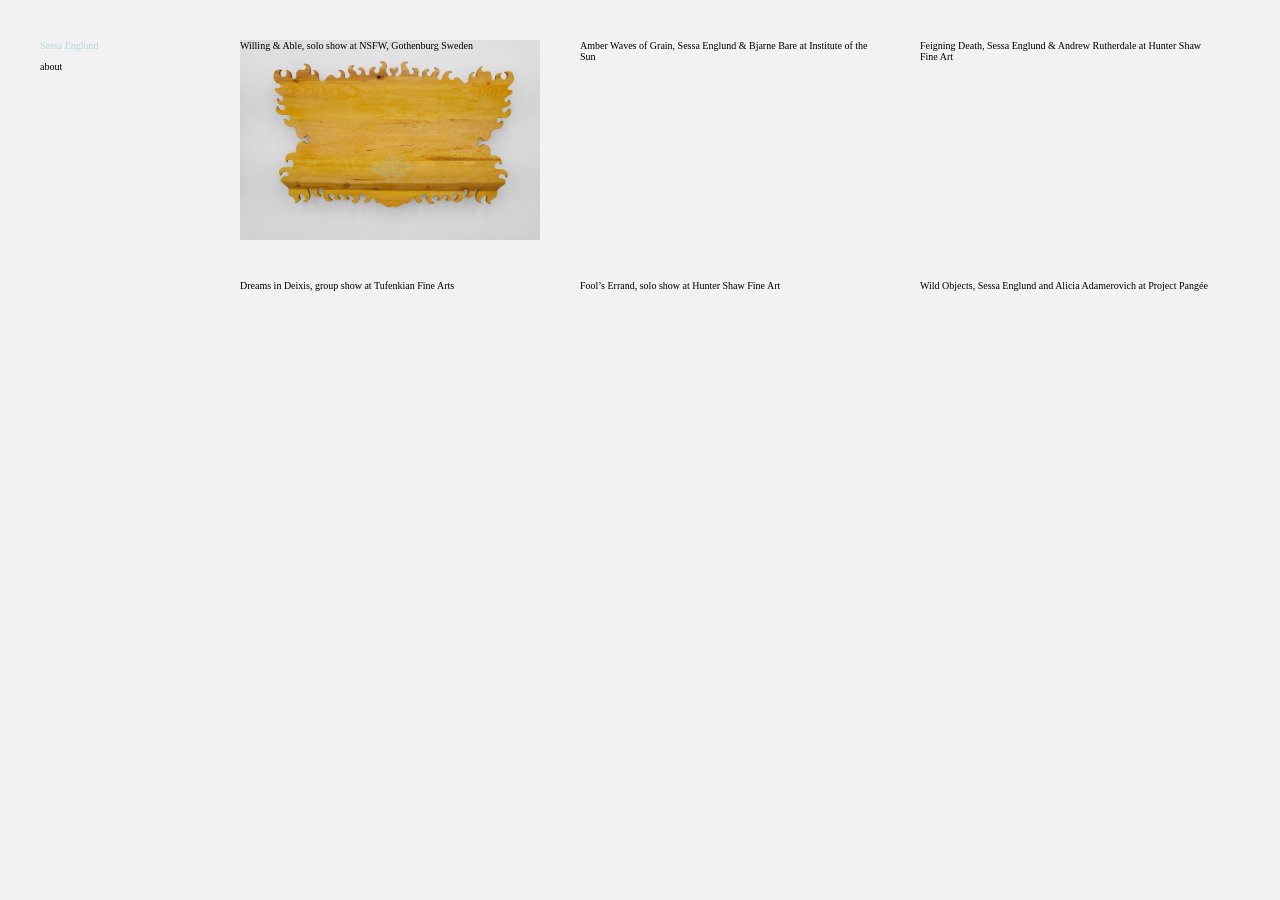
==== index.html @ 7e0e7393 "Update index.html" ====
<!DOCTYPE html>
<html lang="en">
<head>
  <meta charset="UTF-8">
  <meta name="viewport" content="width=device-width, initial-scale=1.0">

  <title>Sessa Englund – Artist Portfolio</title>
  <meta name="description" content="Sessa Englund is a Berlin-based contemporary artist. Official portfolio showcasing artworks, exhibitions, and projects.">

  <link rel="stylesheet" href="style.css">
</head>

<body>

<div class="page">

  <!-- LEFT MENU -->
  <div class="menu">
    <a class="active" href="index.html">Sessa Englund</a>
    <a href="about.html">about</a>
  </div>

  <!-- CENTER CONTENT -->
  <div class="main">

    <div class="grid">

      <div class="item">
        <a href="#">
          <img src="images/willing.jpg" alt="">
          <div class="title">Willing & Able, solo show at NSFW, Gothenburg Sweden</div>
        </a>
      </div>

      <div class="item">
        <a href="#">
          <img src="images/amber.jpg" alt="">
          <div class="title">Amber Waves of Grain, Sessa Englund & Bjarne Bare at Institute of the Sun</div>
        </a>
      </div>

      <div class="item">
        <a href="#">
          <img src="images/feigning.jpg" alt="">
          <div class="title">Feigning Death, Sessa Englund & Andrew Rutherdale at Hunter Shaw Fine Art</div>
        </a>
      </div>

      <div class="item">
        <a href="#">
          <img src="images/dreams.jpg" alt="">
          <div class="title">Dreams in Deixis, group show at Tufenkian Fine Arts</div>
        </a>
      </div>

      <div class="item">
        <a href="#">
          <img src="images/fools.jpg" alt="">
          <div class="title">Fool’s Errand, solo show at Hunter Shaw Fine Art</div>
        </a>
      </div>

      <div class="item">
        <a href="#">
          <img src="images/wild.jpg" alt="">
          <div class="title">Wild Objects, Sessa Englund and Alicia Adamerovich at Project Pangée</div>
        </a>
      </div>

    </div>

  </div>

</div>

</body>
</html>
---- style.css ----
body {
  margin: 0;
  background: #f2f2f2;
  font-family: Georgia, serif;
  font-size: 10px;
  color: black;
}

/* OUTER PADDING */
.page {
  padding: 40px;
}

/* LEFT MENU */
.menu {
  position: fixed;
  top: 40px;
  left: 40px;
  display: flex;
  flex-direction: column;
  gap: 10px;
}

.menu a {
  font-size: 10px;
  color: black;
  text-decoration: none;
}

.menu a:hover {
  color: blue;
}

.menu a.active {
  color: lightblue;
}

/* MAIN CONTENT */
.main {
  margin-left: 200px;
}

/* GRID */
.grid {
  display: flex;
  flex-wrap: wrap;
  gap: 40px;
}

/* ITEM = image + overlay text */
.item {
  position: relative;
  width: 300px;
}

.item img {
  width: 100%;
  display: block;
}

/* TEXT OVER IMAGE */
.item .title {
  position: absolute;
  top: 0;
  left: 0;
  font-size: 10px;
  color: black;
  text-decoration: none;
  padding: 0;
}

/* hover */
.item a:hover .title {
  color: blue;
}
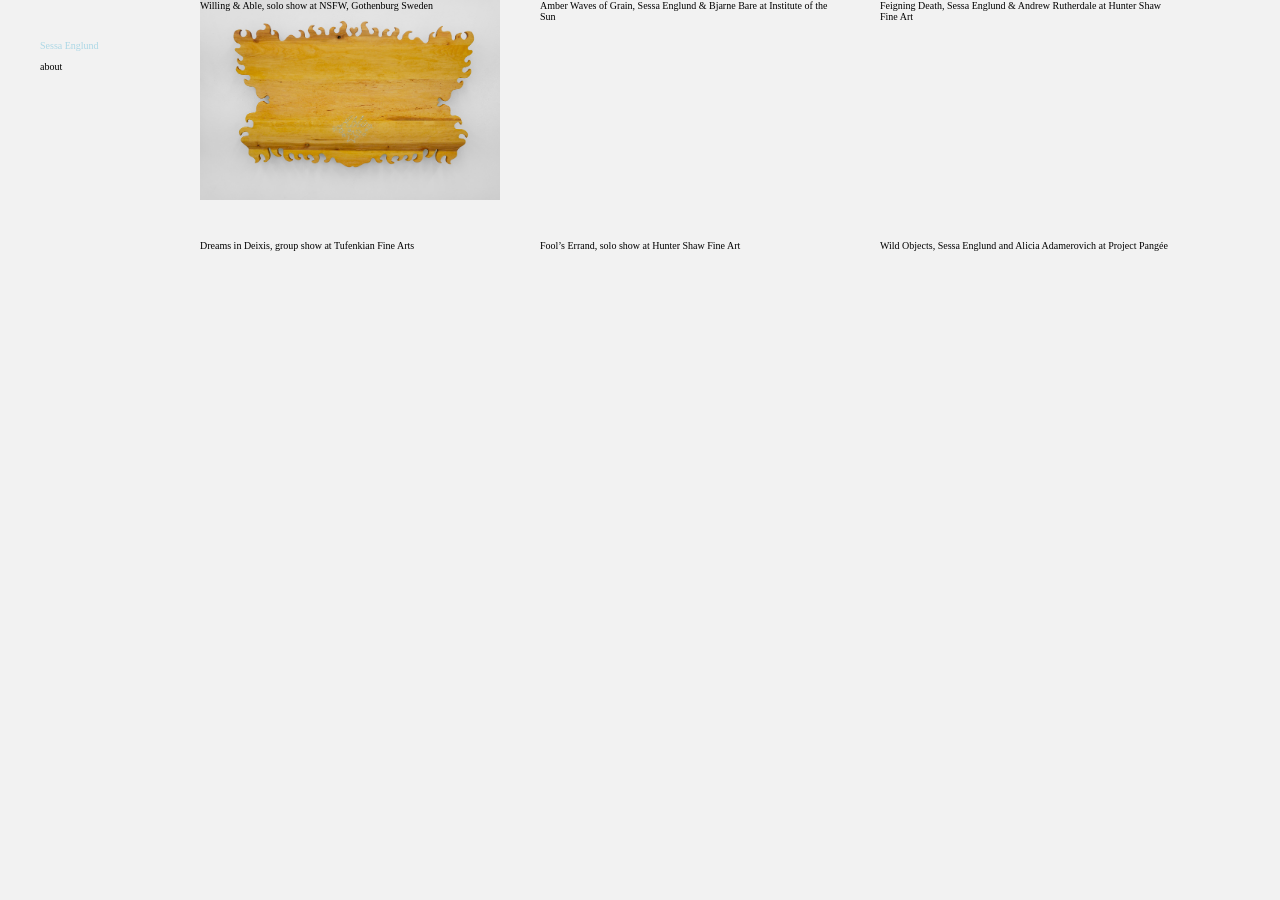
==== commit 5a3aa2f0: "Update index.html" ====
--- a/index.html
+++ b/index.html
@@ -12,7 +12,7 @@
 
 <body>
 
-<div class="page">
+<div class="frame">
 
   <!-- LEFT MENU -->
   <div class="menu">
@@ -20,52 +20,40 @@
     <a href="about.html">about</a>
   </div>
 
-  <!-- CENTER CONTENT -->
+  <!-- MAIN -->
   <div class="main">
 
     <div class="grid">
 
-      <div class="item">
-        <a href="#">
-          <img src="images/willing.jpg" alt="">
-          <div class="title">Willing & Able, solo show at NSFW, Gothenburg Sweden</div>
-        </a>
-      </div>
+      <a class="item" href="#">
+        <img src="images/willing.jpg" alt="">
+        <div class="title">Willing & Able, solo show at NSFW, Gothenburg Sweden</div>
+      </a>
 
-      <div class="item">
-        <a href="#">
-          <img src="images/amber.jpg" alt="">
-          <div class="title">Amber Waves of Grain, Sessa Englund & Bjarne Bare at Institute of the Sun</div>
-        </a>
-      </div>
+      <a class="item" href="#">
+        <img src="images/amber.jpg" alt="">
+        <div class="title">Amber Waves of Grain, Sessa Englund & Bjarne Bare at Institute of the Sun</div>
+      </a>
 
-      <div class="item">
-        <a href="#">
-          <img src="images/feigning.jpg" alt="">
-          <div class="title">Feigning Death, Sessa Englund & Andrew Rutherdale at Hunter Shaw Fine Art</div>
-        </a>
-      </div>
+      <a class="item" href="#">
+        <img src="images/feigning.jpg" alt="">
+        <div class="title">Feigning Death, Sessa Englund & Andrew Rutherdale at Hunter Shaw Fine Art</div>
+      </a>
 
-      <div class="item">
-        <a href="#">
-          <img src="images/dreams.jpg" alt="">
-          <div class="title">Dreams in Deixis, group show at Tufenkian Fine Arts</div>
-        </a>
-      </div>
+      <a class="item" href="#">
+        <img src="images/dreams.jpg" alt="">
+        <div class="title">Dreams in Deixis, group show at Tufenkian Fine Arts</div>
+      </a>
 
-      <div class="item">
-        <a href="#">
-          <img src="images/fools.jpg" alt="">
-          <div class="title">Fool’s Errand, solo show at Hunter Shaw Fine Art</div>
-        </a>
-      </div>
+      <a class="item" href="#">
+        <img src="images/fools.jpg" alt="">
+        <div class="title">Fool’s Errand, solo show at Hunter Shaw Fine Art</div>
+      </a>
 
-      <div class="item">
-        <a href="#">
-          <img src="images/wild.jpg" alt="">
-          <div class="title">Wild Objects, Sessa Englund and Alicia Adamerovich at Project Pangée</div>
-        </a>
-      </div>
+      <a class="item" href="#">
+        <img src="images/wild.jpg" alt="">
+        <div class="title">Wild Objects, Sessa Englund and Alicia Adamerovich at Project Pangée</div>
+      </a>
 
     </div>
 
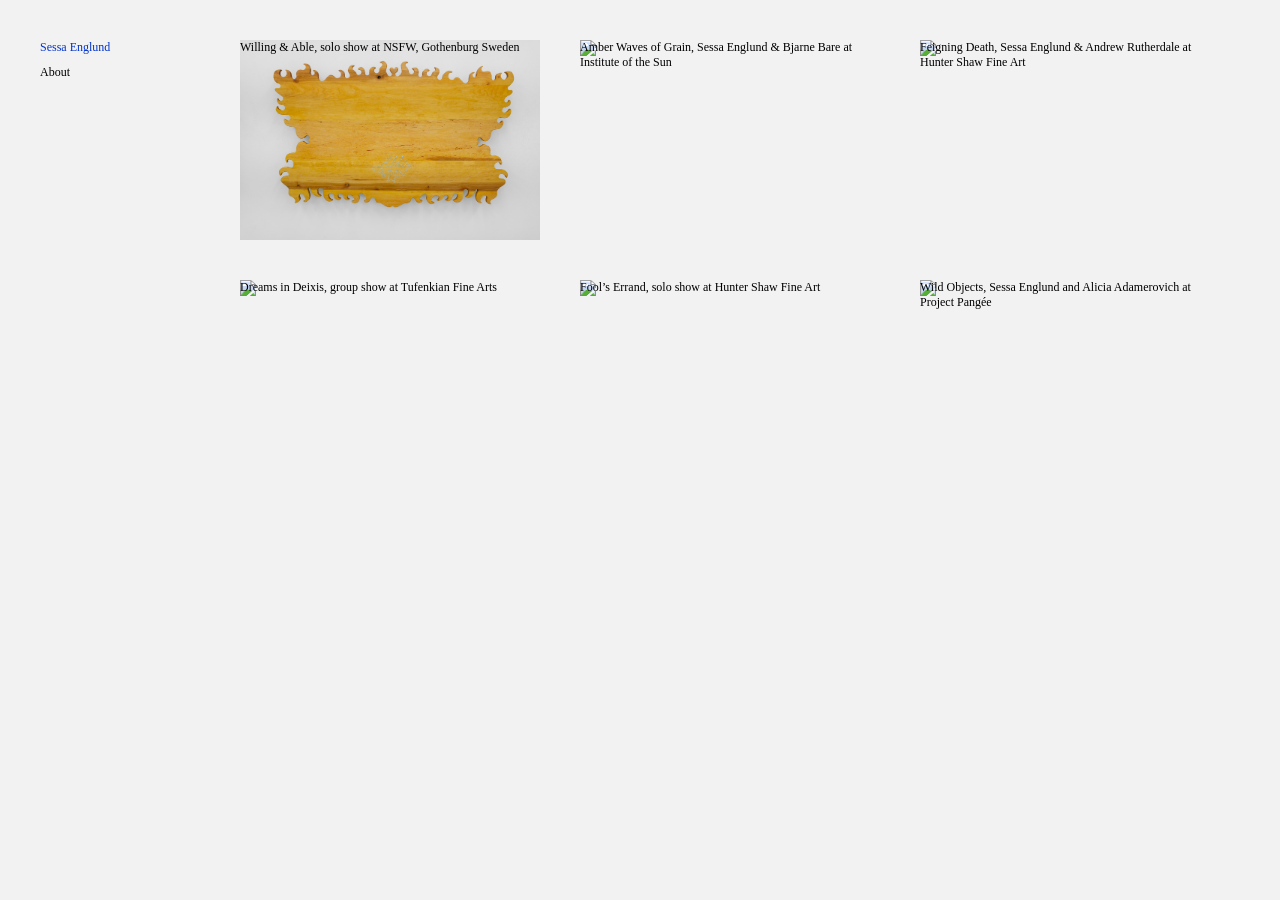
==== commit bd58411b: "Update index.html" ====
--- a/index.html
+++ b/index.html
@@ -14,44 +14,42 @@
 
 <div class="frame">
 
-  <!-- LEFT MENU -->
   <div class="menu">
     <a class="active" href="index.html">Sessa Englund</a>
-    <a href="about.html">about</a>
+    <a href="about.html">About</a>
   </div>
 
-  <!-- MAIN -->
   <div class="main">
 
     <div class="grid">
 
       <a class="item" href="#">
-        <img src="images/willing.jpg" alt="">
+        <img src="images/willing.jpg">
         <div class="title">Willing & Able, solo show at NSFW, Gothenburg Sweden</div>
       </a>
 
       <a class="item" href="#">
-        <img src="images/amber.jpg" alt="">
+        <img src="images/amber.jpg">
         <div class="title">Amber Waves of Grain, Sessa Englund & Bjarne Bare at Institute of the Sun</div>
       </a>
 
       <a class="item" href="#">
-        <img src="images/feigning.jpg" alt="">
+        <img src="images/feigning.jpg">
         <div class="title">Feigning Death, Sessa Englund & Andrew Rutherdale at Hunter Shaw Fine Art</div>
       </a>
 
       <a class="item" href="#">
-        <img src="images/dreams.jpg" alt="">
+        <img src="images/dreams.jpg">
         <div class="title">Dreams in Deixis, group show at Tufenkian Fine Arts</div>
       </a>
 
       <a class="item" href="#">
-        <img src="images/fools.jpg" alt="">
+        <img src="images/fools.jpg">
         <div class="title">Fool’s Errand, solo show at Hunter Shaw Fine Art</div>
       </a>
 
       <a class="item" href="#">
-        <img src="images/wild.jpg" alt="">
+        <img src="images/wild.jpg">
         <div class="title">Wild Objects, Sessa Englund and Alicia Adamerovich at Project Pangée</div>
       </a>
 
--- a/style.css
+++ b/style.css
@@ -1,17 +1,20 @@
 body {
   margin: 0;
+  font-family: Georgia, serif;
+  font-size: 12px;
   background: #f2f2f2;
-  font-family: Georgia, serif;
-  font-size: 10px;
   color: black;
 }
 
-/* OUTER PADDING */
-.page {
+/* 40px SAFE FRAME */
+.frame {
+  position: relative;
+  min-height: 100vh;
   padding: 40px;
+  box-sizing: border-box;
 }
 
-/* LEFT MENU */
+/* LEFT MENU (FIXED) */
 .menu {
   position: fixed;
   top: 40px;
@@ -19,10 +22,11 @@
   display: flex;
   flex-direction: column;
   gap: 10px;
+  z-index: 10;
 }
 
 .menu a {
-  font-size: 10px;
+  font-size: 12px;
   color: black;
   text-decoration: none;
 }
@@ -31,11 +35,16 @@
   color: blue;
 }
 
+/* ACTIVE LINK = DARK BLUE */
 .menu a.active {
-  color: lightblue;
+  color: #0033cc;
 }
 
-/* MAIN CONTENT */
+.menu a.active:hover {
+  color: #0033cc;
+}
+
+/* MAIN */
 .main {
   margin-left: 200px;
 }
@@ -47,29 +56,64 @@
   gap: 40px;
 }
 
-/* ITEM = image + overlay text */
+/* ITEM */
 .item {
   position: relative;
   width: 300px;
+  display: block;
+  text-decoration: none;
 }
 
+/* IMAGE */
 .item img {
   width: 100%;
   display: block;
 }
 
-/* TEXT OVER IMAGE */
-.item .title {
+/* OVERLAY TEXT */
+.title {
   position: absolute;
   top: 0;
   left: 0;
-  font-size: 10px;
+  font-size: 12px;
   color: black;
-  text-decoration: none;
-  padding: 0;
 }
 
-/* hover */
-.item a:hover .title {
+/* HOVER */
+.item:hover .title {
   color: blue;
 }
+
+/* ABOUT TEXT */
+.about-text {
+  max-width: 600px;
+  font-size: 12px;
+  line-height: 1.6;
+}
+
+/* MOBILE */
+@media (max-width: 768px) {
+
+  .frame {
+    padding: 20px;
+  }
+
+  .menu {
+    top: 20px;
+    left: 20px;
+  }
+
+  .main {
+    margin-left: 0;
+    margin-top: 60px;
+  }
+
+  .grid {
+    gap: 20px;
+  }
+
+  .item {
+    width: 100%;
+  }
+
+}
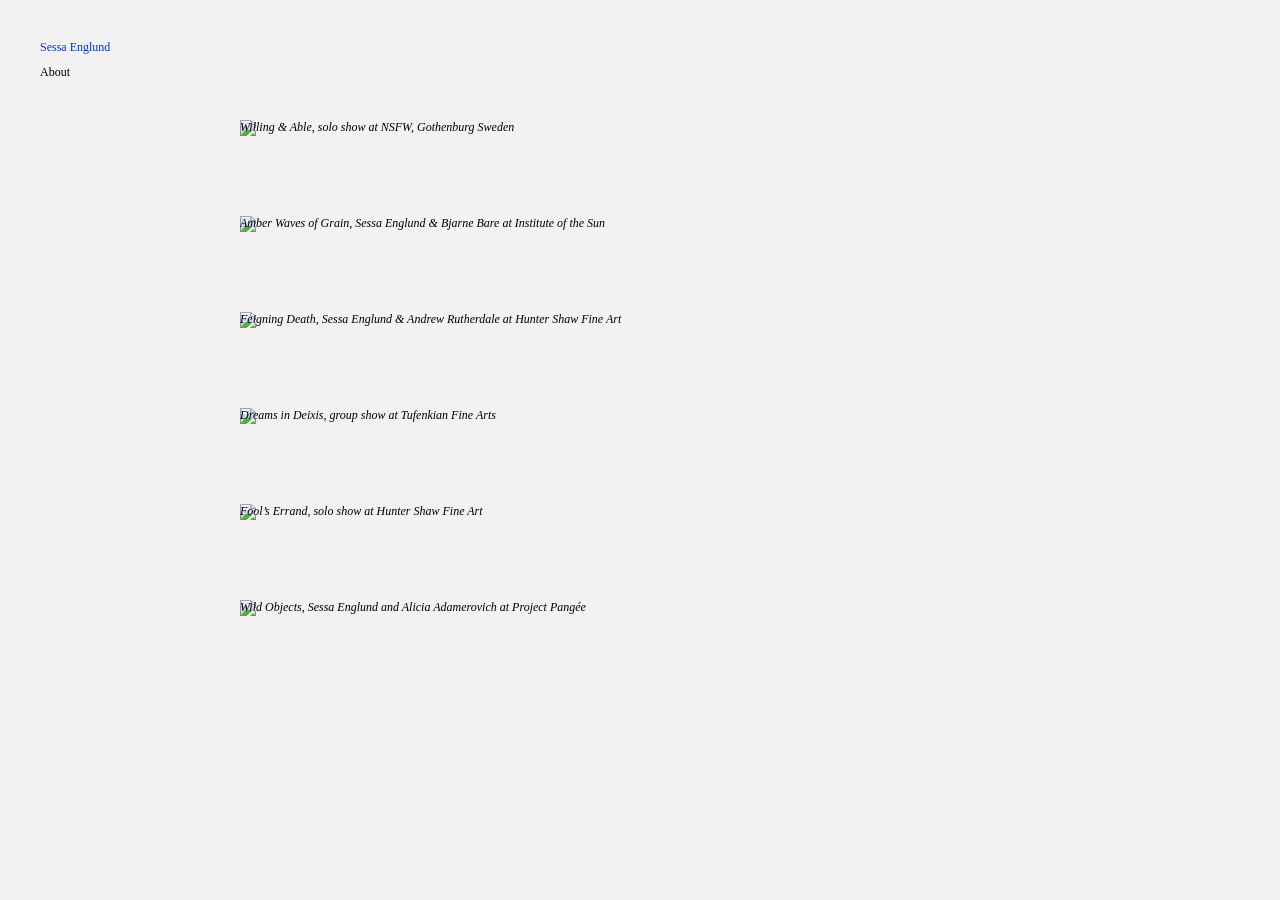
==== commit d129c7ef: "Update index.html" ====
--- a/index.html
+++ b/index.html
@@ -5,6 +5,7 @@
   <meta name="viewport" content="width=device-width, initial-scale=1.0">
 
   <title>Sessa Englund – Artist Portfolio</title>
+
   <meta name="description" content="Sessa Englund is a Berlin-based contemporary artist. Official portfolio showcasing artworks, exhibitions, and projects.">
 
   <link rel="stylesheet" href="style.css">
@@ -23,33 +24,33 @@
 
     <div class="grid">
 
-      <a class="item" href="#">
-        <img src="images/willing.jpg">
+      <a class="item" href="project-template.html">
+        <img src="images/willing.webp">
         <div class="title">Willing & Able, solo show at NSFW, Gothenburg Sweden</div>
       </a>
 
-      <a class="item" href="#">
-        <img src="images/amber.jpg">
+      <a class="item" href="project-template.html">
+        <img src="images/amber.webp">
         <div class="title">Amber Waves of Grain, Sessa Englund & Bjarne Bare at Institute of the Sun</div>
       </a>
 
-      <a class="item" href="#">
-        <img src="images/feigning.jpg">
+      <a class="item" href="project-template.html">
+        <img src="images/feigning.webp">
         <div class="title">Feigning Death, Sessa Englund & Andrew Rutherdale at Hunter Shaw Fine Art</div>
       </a>
 
-      <a class="item" href="#">
-        <img src="images/dreams.jpg">
+      <a class="item" href="project-template.html">
+        <img src="images/dreams.webp">
         <div class="title">Dreams in Deixis, group show at Tufenkian Fine Arts</div>
       </a>
 
-      <a class="item" href="#">
-        <img src="images/fools.jpg">
+      <a class="item" href="project-template.html">
+        <img src="images/fools.webp">
         <div class="title">Fool’s Errand, solo show at Hunter Shaw Fine Art</div>
       </a>
 
-      <a class="item" href="#">
-        <img src="images/wild.jpg">
+      <a class="item" href="project-template.html">
+        <img src="images/wild.webp">
         <div class="title">Wild Objects, Sessa Englund and Alicia Adamerovich at Project Pangée</div>
       </a>
 
--- a/style.css
+++ b/style.css
@@ -6,7 +6,13 @@
   color: black;
 }
 
-/* 40px SAFE FRAME */
+/* GLOBAL ITALICS FOR TITLES */
+.title,
+.project-title {
+  font-style: italic;
+}
+
+/* 40px FRAME */
 .frame {
   position: relative;
   min-height: 100vh;
@@ -14,7 +20,7 @@
   box-sizing: border-box;
 }
 
-/* LEFT MENU (FIXED) */
+/* LEFT MENU */
 .menu {
   position: fixed;
   top: 40px;
@@ -35,16 +41,11 @@
   color: blue;
 }
 
-/* ACTIVE LINK = DARK BLUE */
 .menu a.active {
   color: #0033cc;
 }
 
-.menu a.active:hover {
-  color: #0033cc;
-}
-
-/* MAIN */
+/* MAIN LAYOUT */
 .main {
   margin-left: 200px;
 }
@@ -52,25 +53,32 @@
 /* GRID */
 .grid {
   display: flex;
-  flex-wrap: wrap;
-  gap: 40px;
+  flex-direction: column;
+  gap: 80px;
+
+  /* EXTRA SPACE ABOVE + BELOW */
+  padding-top: 80px;
+  padding-bottom: 80px;
 }
 
-/* ITEM */
+/* ======================= */
+/* HOMEPAGE IMAGE CARDS    */
+/* ======================= */
 .item {
   position: relative;
-  width: 300px;
+  width: 1200px;
   display: block;
   text-decoration: none;
+  overflow: hidden;
 }
 
-/* IMAGE */
 .item img {
   width: 100%;
+  height: auto;
   display: block;
 }
 
-/* OVERLAY TEXT */
+/* OVERLAY TITLE */
 .title {
   position: absolute;
   top: 0;
@@ -79,19 +87,59 @@
   color: black;
 }
 
-/* HOVER */
 .item:hover .title {
   color: blue;
 }
 
 /* ABOUT TEXT */
 .about-text {
-  max-width: 600px;
+  max-width: 700px;
   font-size: 12px;
   line-height: 1.6;
 }
 
-/* MOBILE */
+/* ======================= */
+/* PROJECT PAGE            */
+/* ======================= */
+
+.project-page {
+  width: 1200px;
+  padding-top: 80px;
+  padding-bottom: 80px;
+}
+
+.project-title {
+  font-size: 12px;
+  margin-bottom: 15px;
+}
+
+.project-image {
+  width: 100%;
+  margin-bottom: 40px;
+}
+
+.project-image img {
+  width: 100%;
+  height: auto;
+  display: block;
+}
+
+.project-text {
+  max-width: 700px;
+  line-height: 1.6;
+  margin-bottom: 60px;
+}
+
+.project-gallery {
+  display: flex;
+  flex-direction: column;
+  gap: 40px;
+}
+
+/* ======================= */
+/* MOBILE RESPONSIVE       */
+/* ======================= */
+
 @media (max-width: 768px) {
 
   .frame {
@@ -109,11 +157,20 @@
   }
 
   .grid {
-    gap: 20px;
+    gap: 40px;
+    padding-top: 40px;
+    padding-bottom: 40px;
   }
 
-  .item {
+  .item,
+  .project-page {
     width: 100%;
   }
 
+  .item img,
+  .project-image img {
+    width: 100%;
+    height: auto;
+  }
+
 }
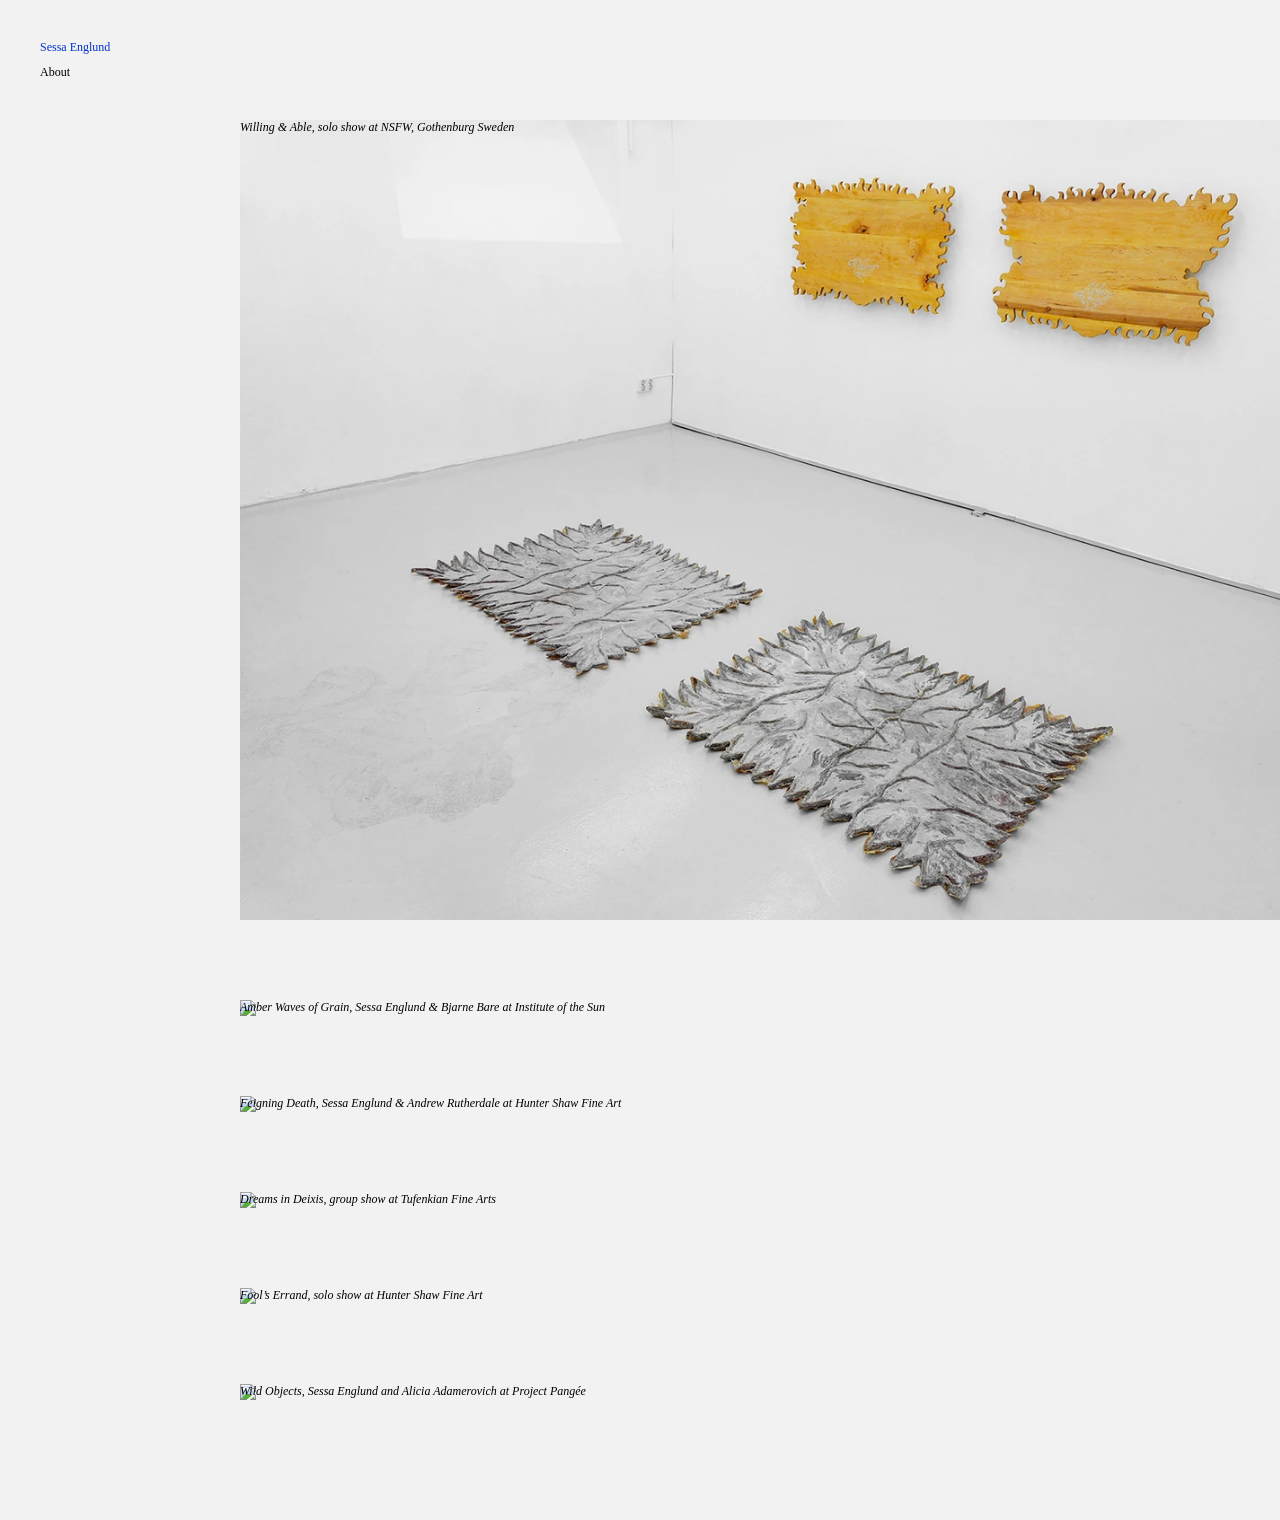
==== commit adcc4cb6: "Update index.html" ====
--- a/index.html
+++ b/index.html
@@ -24,7 +24,7 @@
 
     <div class="grid">
 
-      <a class="item" href="project-template.html">
+      <a class="item" href="willing.html">
         <img src="images/willing.webp">
         <div class="title">Willing & Able, solo show at NSFW, Gothenburg Sweden</div>
       </a>
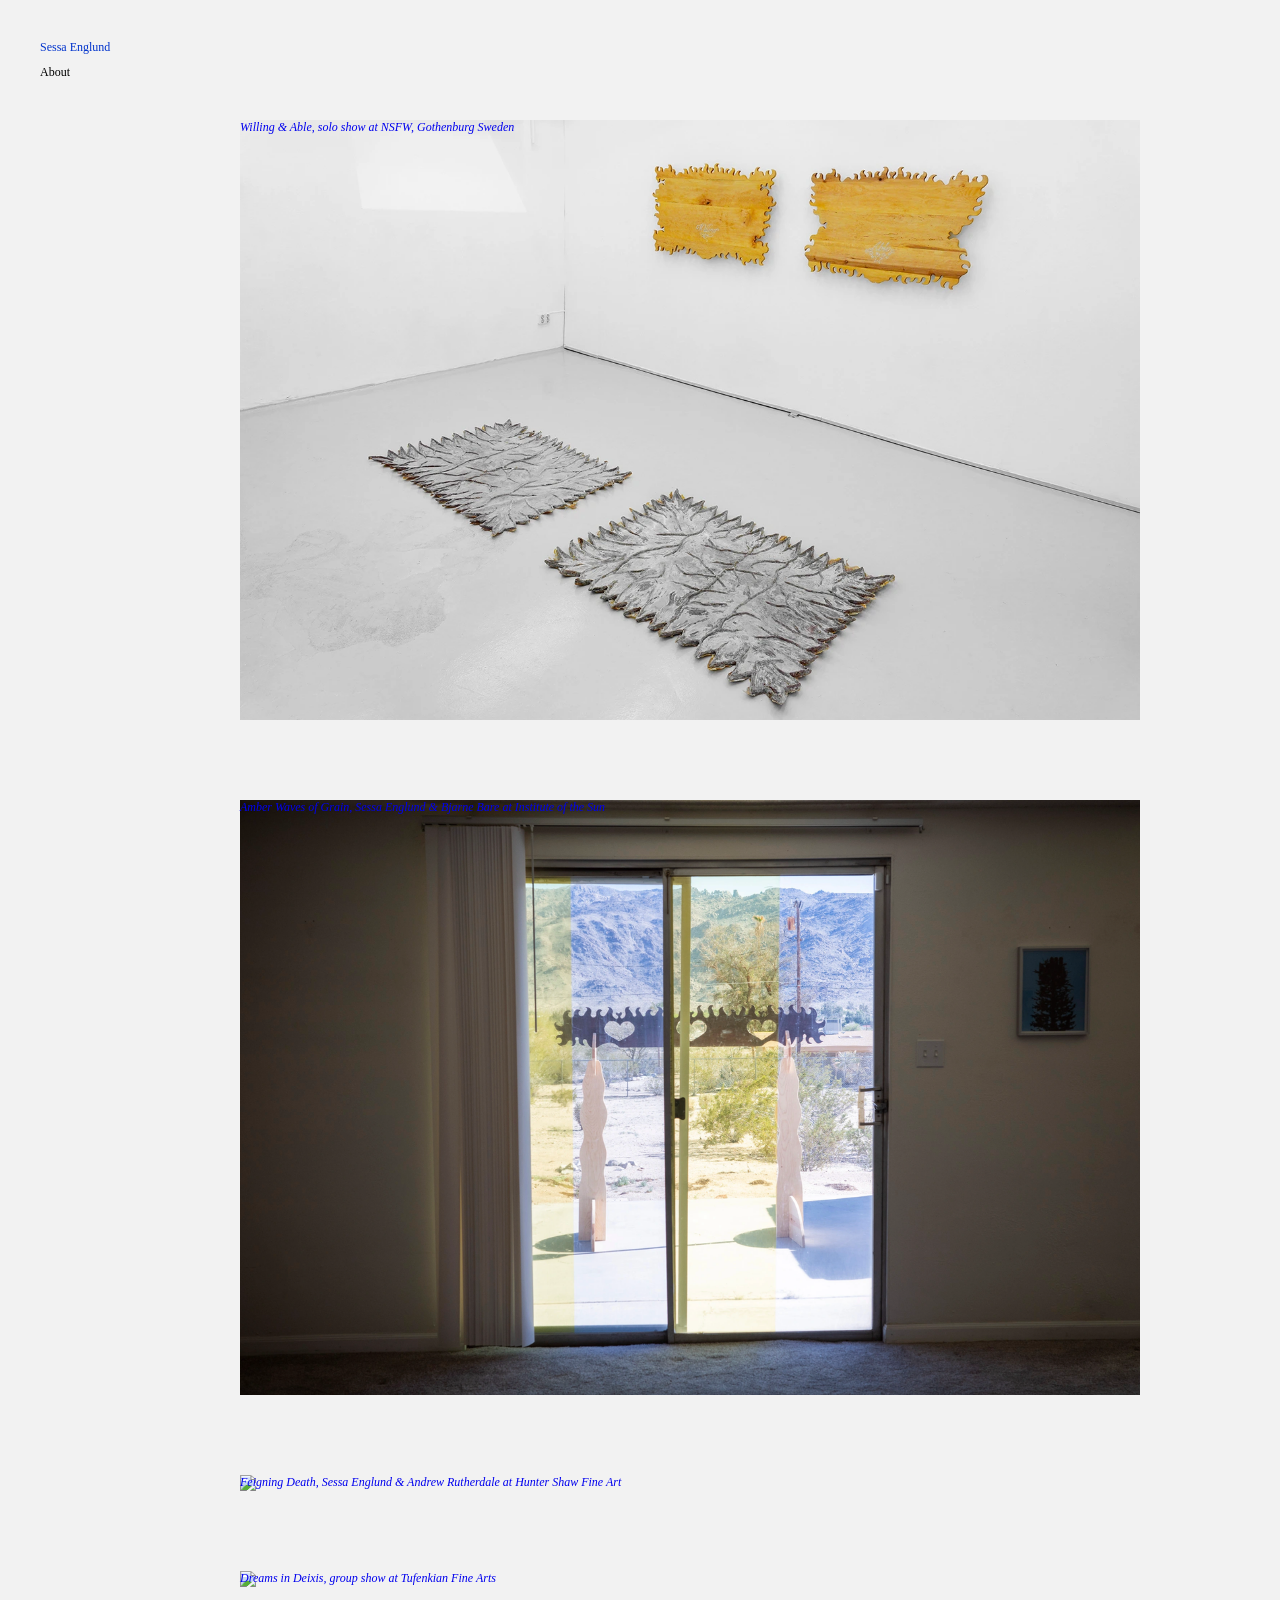
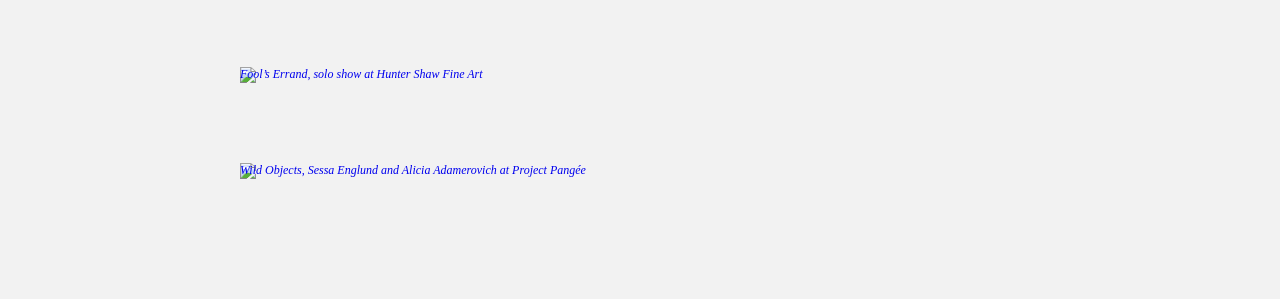
==== commit a687d6a6: "Update index.html" ====
--- a/index.html
+++ b/index.html
@@ -29,8 +29,8 @@
         <div class="title">Willing & Able, solo show at NSFW, Gothenburg Sweden</div>
       </a>
 
-      <a class="item" href="project-template.html">
-        <img src="images/amber.webp">
+      <a class="item" href="amber.html">
+        <img src="images/amber1.webp">
         <div class="title">Amber Waves of Grain, Sessa Englund & Bjarne Bare at Institute of the Sun</div>
       </a>
 
--- a/style.css
+++ b/style.css
@@ -6,21 +6,21 @@
   color: black;
 }
 
-/* GLOBAL ITALICS FOR TITLES */
+/* TITLES */
 .title,
 .project-title {
   font-style: italic;
 }
 
-/* 40px FRAME */
+/* FRAME */
 .frame {
-  position: relative;
   min-height: 100vh;
   padding: 40px;
   box-sizing: border-box;
+  position: relative;
 }
 
-/* LEFT MENU */
+/* MENU */
 .menu {
   position: fixed;
   top: 40px;
@@ -28,7 +28,6 @@
   display: flex;
   flex-direction: column;
   gap: 10px;
-  z-index: 10;
 }
 
 .menu a {
@@ -45,31 +44,26 @@
   color: #0033cc;
 }
 
-/* MAIN LAYOUT */
+/* MAIN */
 .main {
   margin-left: 200px;
 }
 
-/* GRID */
+/* HOMEPAGE GRID */
 .grid {
   display: flex;
   flex-direction: column;
   gap: 80px;
-
-  /* EXTRA SPACE ABOVE + BELOW */
   padding-top: 80px;
   padding-bottom: 80px;
 }
 
-/* ======================= */
-/* HOMEPAGE IMAGE CARDS    */
-/* ======================= */
+/* HOMEPAGE ITEMS */
 .item {
-  position: relative;
-  width: 1200px;
+  width: 900px;
   display: block;
   text-decoration: none;
-  overflow: hidden;
+  position: relative;
 }
 
 .item img {
@@ -78,39 +72,28 @@
   display: block;
 }
 
-/* OVERLAY TITLE */
-.title {
+/* FIXED: only apply positioning inside homepage items */
+.item .title {
   position: absolute;
   top: 0;
   left: 0;
-  font-size: 12px;
-  color: black;
 }
 
-.item:hover .title {
-  color: blue;
-}
-
-/* ABOUT TEXT */
+/* ABOUT */
 .about-text {
   max-width: 700px;
-  font-size: 12px;
   line-height: 1.6;
 }
 
-/* ======================= */
-/* PROJECT PAGE            */
-/* ======================= */
-
+/* PROJECT PAGE */
 .project-page {
-  width: 1200px;
+  width: 900px;
   padding-top: 80px;
   padding-bottom: 80px;
 }
 
 .project-title {
-  font-size: 12px;
-  margin-bottom: 15px;
+  margin-bottom: 20px;
 }
 
 .project-image {
@@ -136,10 +119,7 @@
   gap: 40px;
 }
 
-/* ======================= */
-/* MOBILE RESPONSIVE       */
-/* ======================= */
-
+/* MOBILE */
 @media (max-width: 768px) {
 
   .frame {
@@ -156,21 +136,12 @@
     margin-top: 60px;
   }
 
-  .grid {
-    gap: 40px;
-    padding-top: 40px;
-    padding-bottom: 40px;
-  }
-
   .item,
   .project-page {
     width: 100%;
   }
 
-  .item img,
-  .project-image img {
-    width: 100%;
-    height: auto;
+  .grid {
+    gap: 40px;
   }
-
 }
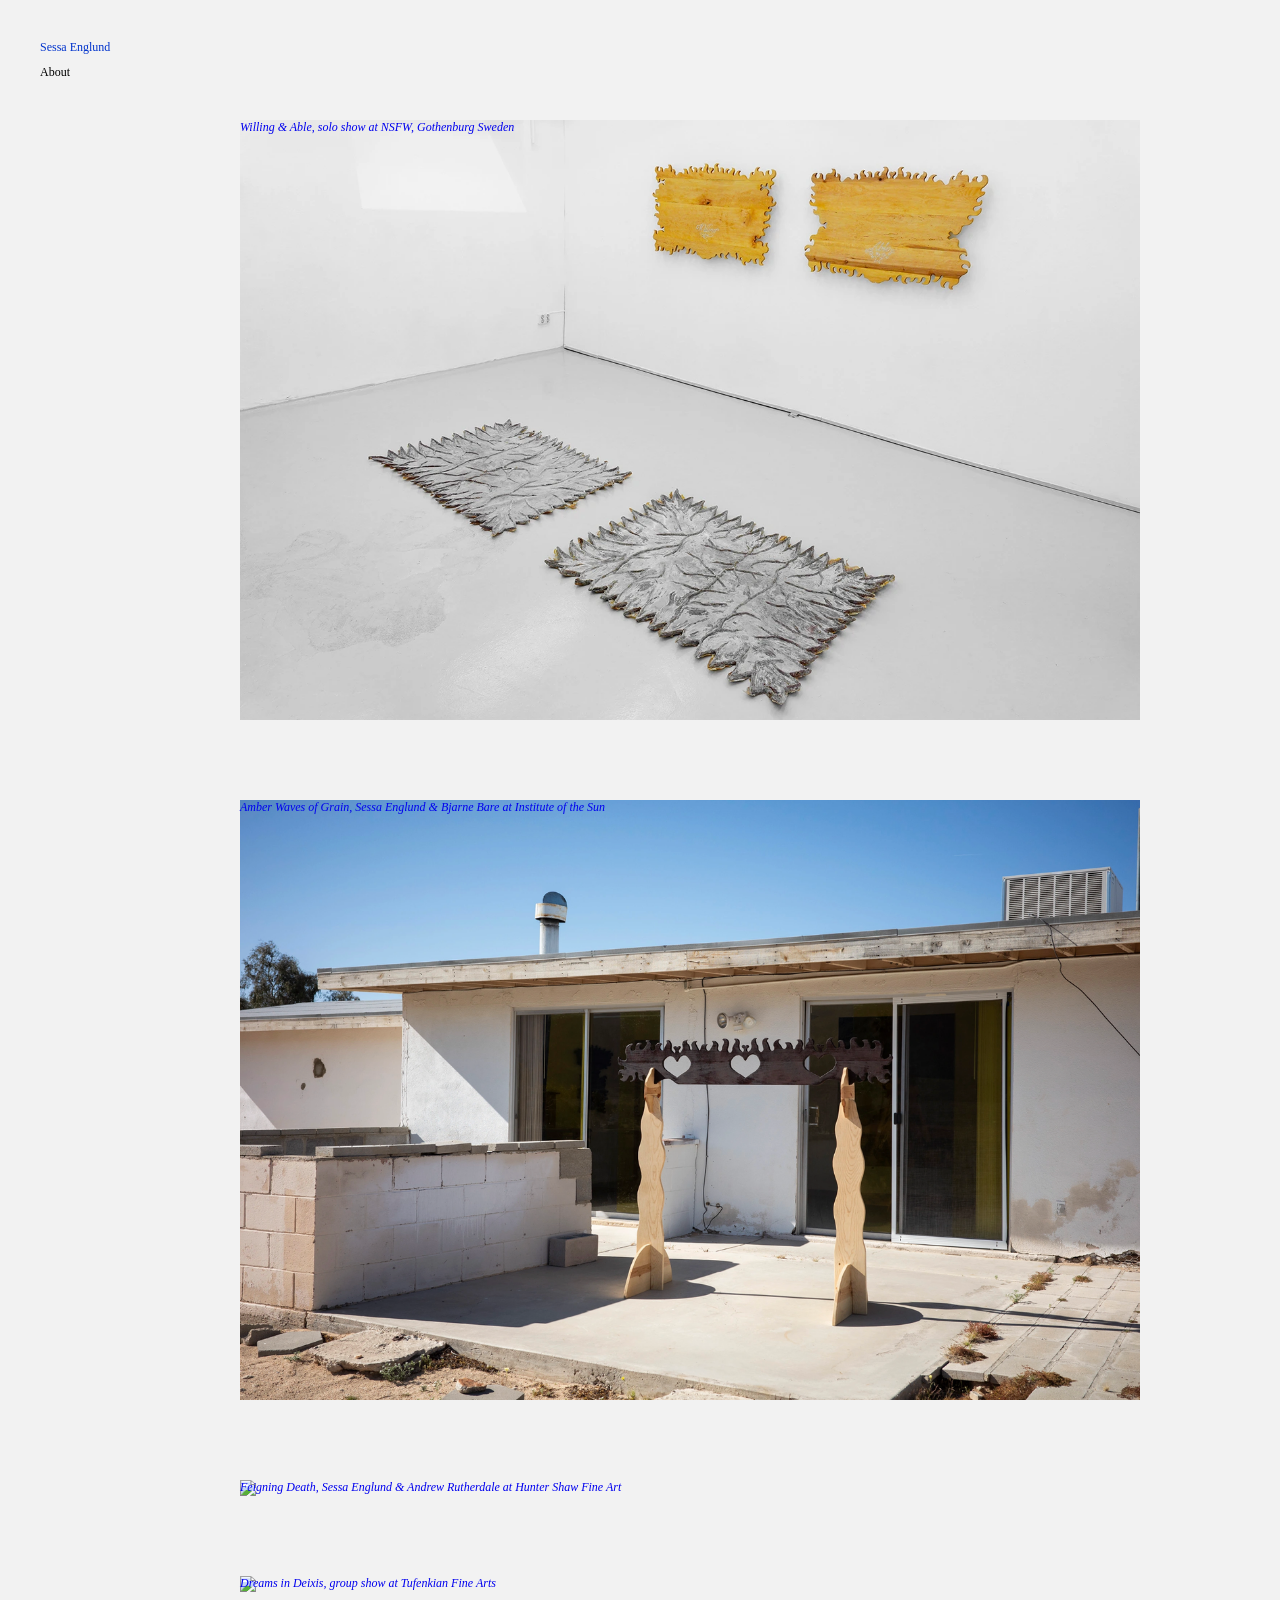
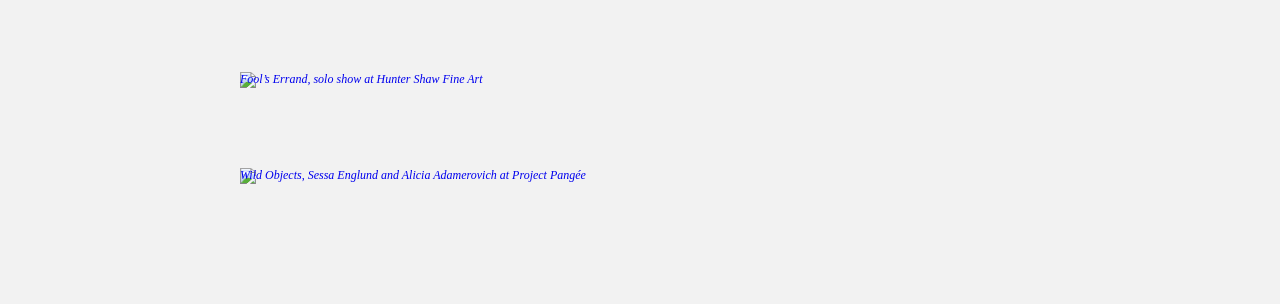
==== commit e7afa774: "Update index.html" ====
--- a/index.html
+++ b/index.html
@@ -30,7 +30,7 @@
       </a>
 
       <a class="item" href="amber.html">
-        <img src="images/amber1.webp">
+        <img src="images/amber2.webp">
         <div class="title">Amber Waves of Grain, Sessa Englund & Bjarne Bare at Institute of the Sun</div>
       </a>
 
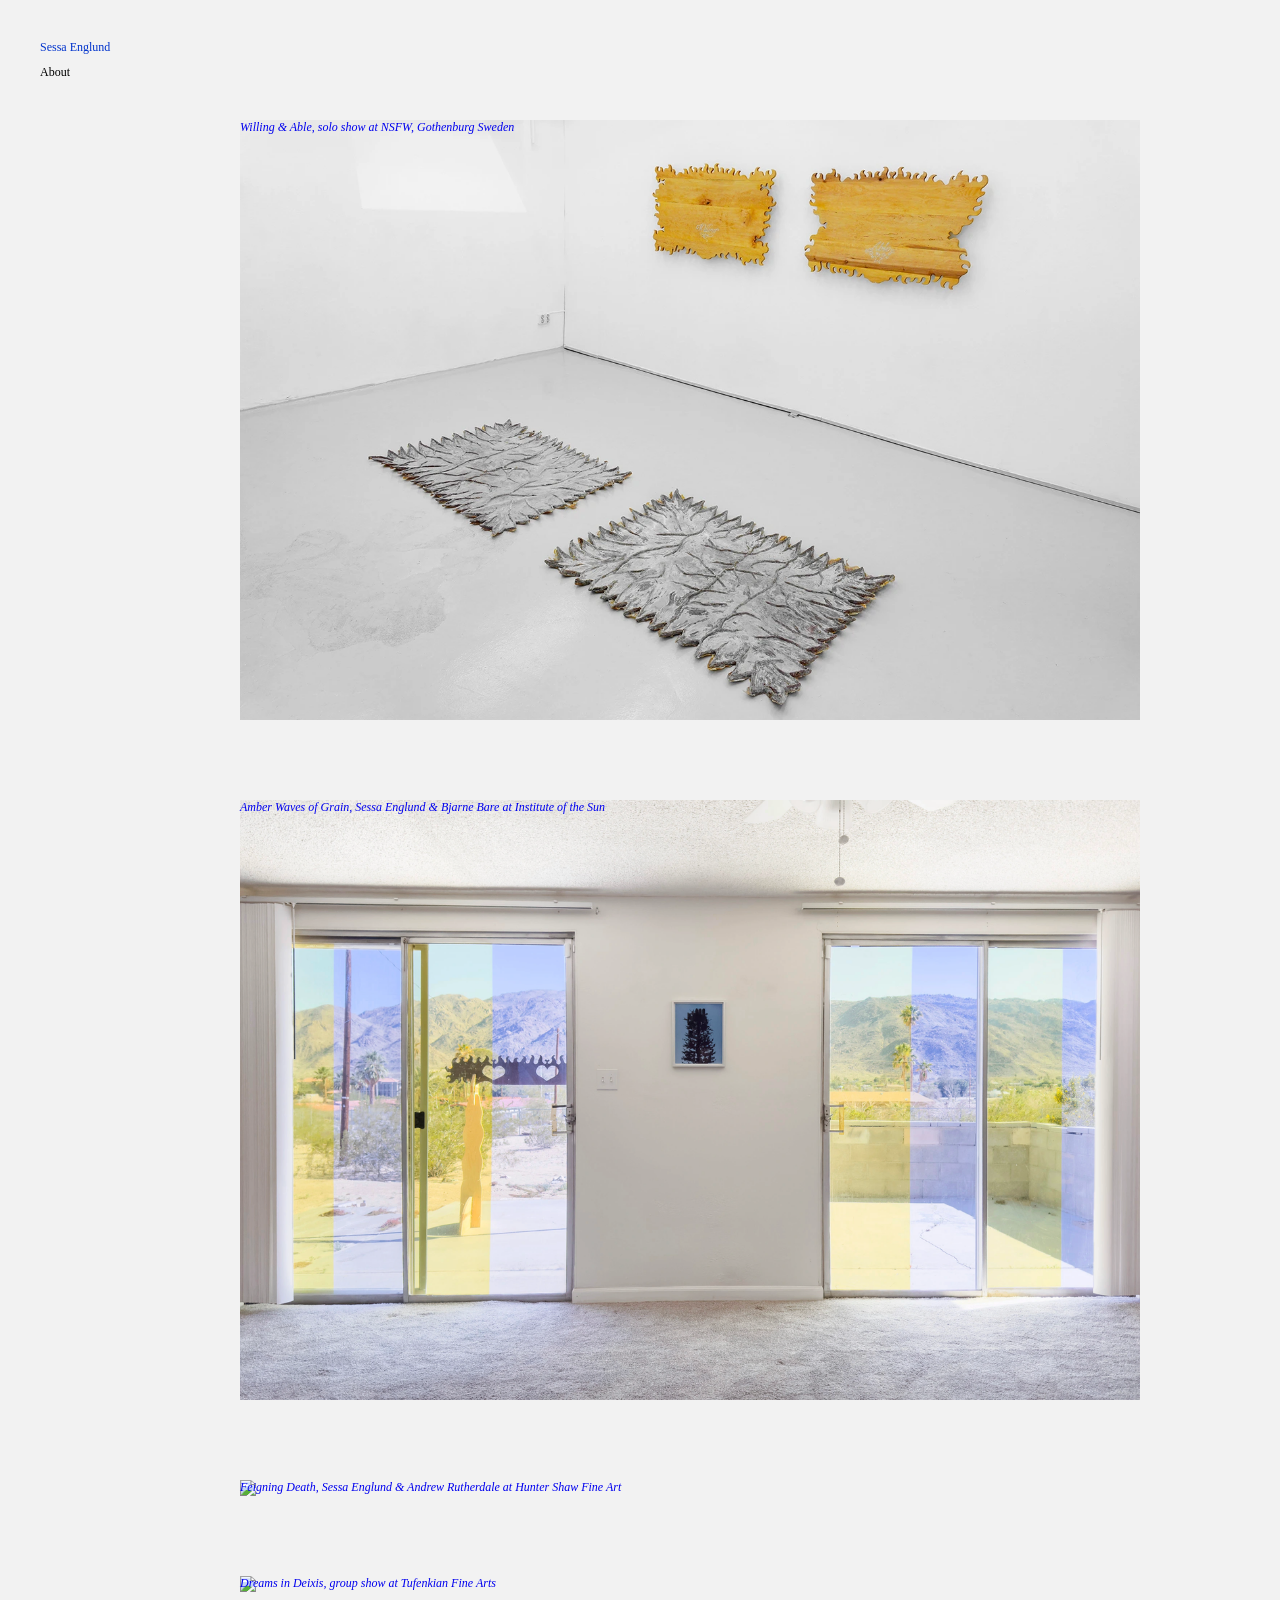
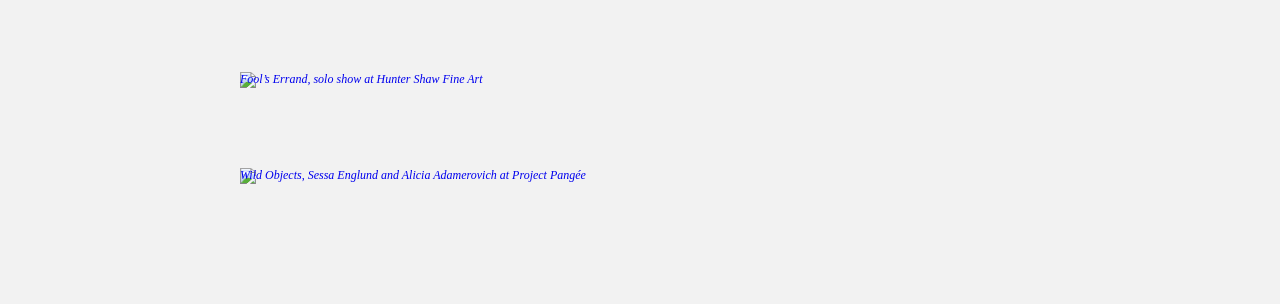
==== commit 46692bc8: "Update index.html" ====
--- a/index.html
+++ b/index.html
@@ -30,7 +30,7 @@
       </a>
 
       <a class="item" href="amber.html">
-        <img src="images/amber2.webp">
+        <img src="images/amber4.webp">
         <div class="title">Amber Waves of Grain, Sessa Englund & Bjarne Bare at Institute of the Sun</div>
       </a>
 
